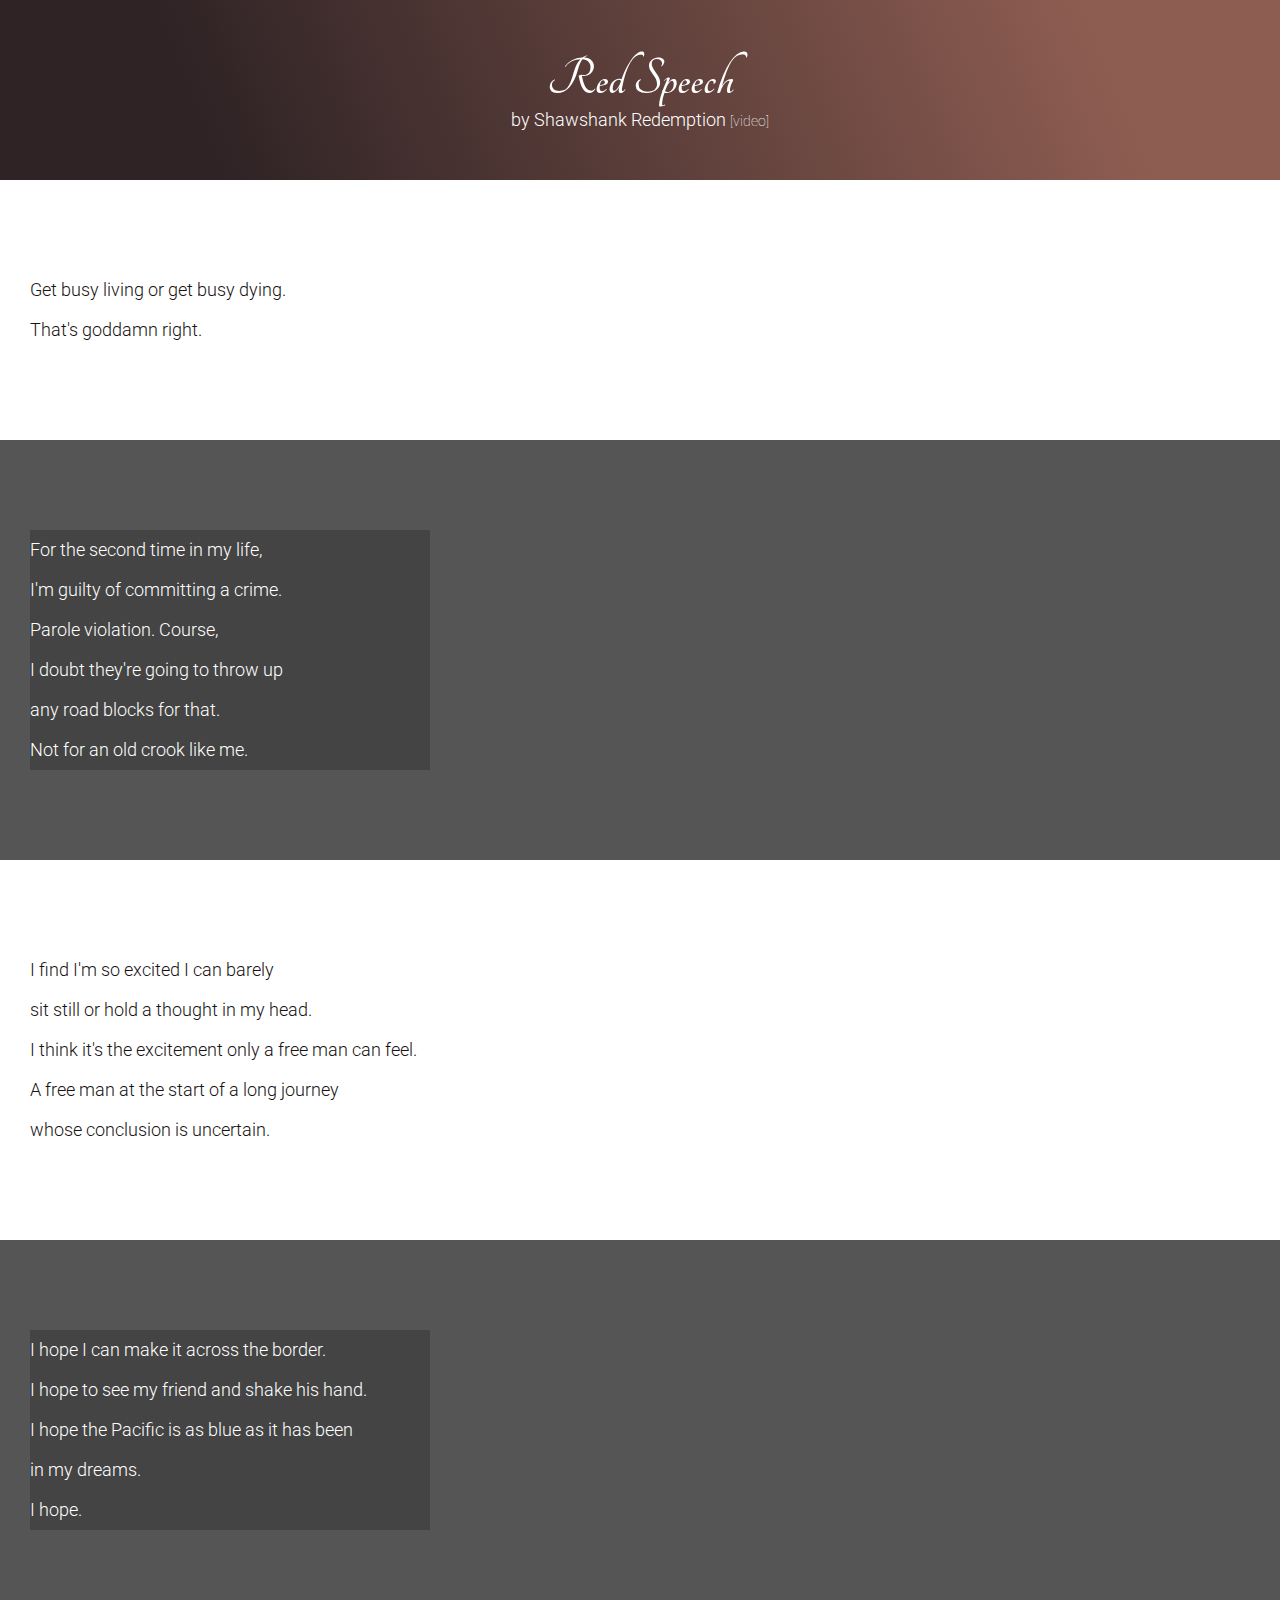
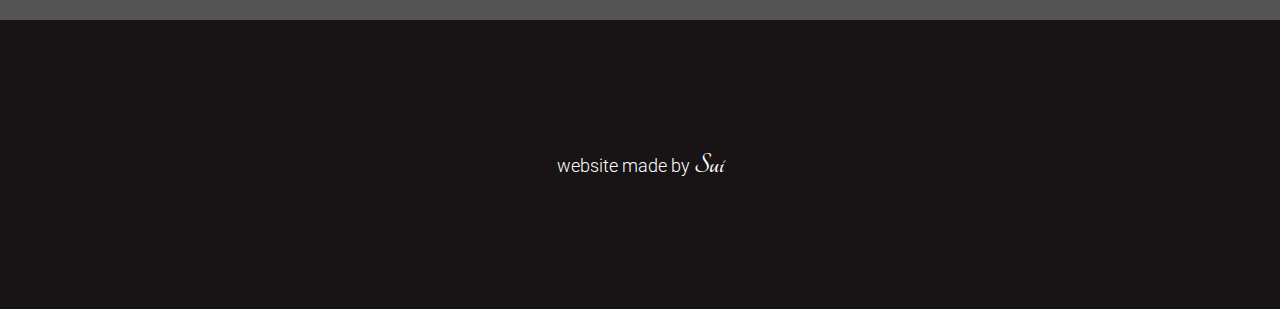
==== desafios/d012/index.html @ 98b160bb "att estilos de texto e blocos e imagens" ====
<!DOCTYPE html>
<html lang="pt-br">
<head>
    <meta charset="UTF-8">
    <meta http-equiv="X-UA-Compatible" content="IE=edge">
    <meta name="viewport" content="width=device-width, initial-scale=1.0">
    <title>So was Red</title>
    <link rel="shortcut icon" href="imagens/images.jpg" type="image/x-icon">
    <link rel="stylesheet" href="estilo/style.css">
</head>
<body>
    <!-- HEADER -->
    <header>
        <h1>Red Speech</h1>
        <p>by Shawshank Redemption <a href="https://youtu.be/zRBl0GPBm4o" target="_blank">[video]</a></p>
        
    </header>

    <!-- MAIN -->
    <main>
        <section class="normal">
            <p>Get busy living or get busy dying. <br>That's goddamn right.</p>
        </section>
        
        <section class="imagem">
            <p>For the second time in my life,
            <br>
            I'm guilty of committing a crime.
            <br>
            Parole violation. Course,
            <br>
            I doubt they're going to throw up
            <br>
            any road blocks for that.
            <br>
            Not for an old crook like me.</p>
        </section>

        <section class="normal">
            <p>I find I'm so excited I can barely
            <br>
            sit still or hold a thought in my head.
            <br>
            I think it's the excitement only a free man can feel.
            <br>
            A free man at the start of a long journey
            <br>
            whose conclusion is uncertain.</p>
        </section>

        <section class="imagem">
            <p>I hope I can make it across the border.
            <br>
            I hope to see my friend and shake his hand.
            <br>
            I hope the Pacific is as blue as it has been
            <br>
            in my dreams. <br>
            I hope.</p>
        </section>
    </main>

    <!-- FOOTER  -->
    <footer>
        <p>website made by <a href="https://github.com/RenanSui" target="_blank">Sui</a></p>
    </footer>
</body>
</html>
---- desafios/d012/estilo/style.css ----
/* ****FONTS*** */
/* Lora */
@import url('https://fonts.googleapis.com/css2?family=Tangerine:wght@700&display=swap');

/* Roboto */
@import url('https://fonts.googleapis.com/css2?family=Roboto:ital,wght@0,100;0,300;0,400;0,500;0,700;0,900;1,100;1,300;1,400;1,500;1,700;1,900&display=swap');

/* ****CONFIGURAÇÕES GLOBAIS**** */
*,
*::before,
*::after{
    margin: 0;
    padding: 0;
    box-sizing: border-box;
}

:root{
    --white: #fff;
    --dark: #181314;
    --font-Tangerine: 'Tangerine', cursive;
    --font-roboto: 'Roboto', sans-serif;;
}

html, body{
    min-height: 100vh;
    background-color: darkgray;
    font-family: var(--font-roboto);
}

h1{
    /* font-variant: small-caps; */
    font-family: var(--font-Tangerine);
    font-weight: 700;
    font-size: 55px;
}

p{
    font-weight: 300;
    font-size: 1.1158rem;
}

a{
    font-family: var(--font-Tangerine);
    color: var(--white);
    font-weight: 700;
    text-decoration: none;
    font-size: 30px;
}

a:hover{
    text-decoration: underline;
    color: rgba(255, 255, 255, 0.651);
}

/* ****HEADER**** */
header{
    background: linear-gradient(68.15deg, #2F2325 16.62%, #8E5D52 85.61%);
    color: var(--white);
    text-align: center;
}

header > h1{
    padding: 50px 0 0 0;
}

header > p{
    padding: 0 0 50px 0;
}

header > p > a{
    font-family: var(--font-roboto);
    font-weight: 100;
    font-size: 14px;
}

/* ****MAIN**** */
section{
    padding-top: 10vh;
    padding-bottom: 10vh;
    padding-left: 30px;
    line-height: 2.5em;
}

section.normal{
    background-color: white;
    color: #181314;
}

section.imagem{
    background-color: rgb(85, 85, 85);
    color: white;
}

section.imagem > p {
    width: 400px;
    background-color: rgba(0, 0, 0, 0.2);
}

/* ****FOOTER**** */

footer{
    background-color: var(--dark);
    text-align: center;
    padding: 10%;
}

footer > p{
    color: var(--white);
}
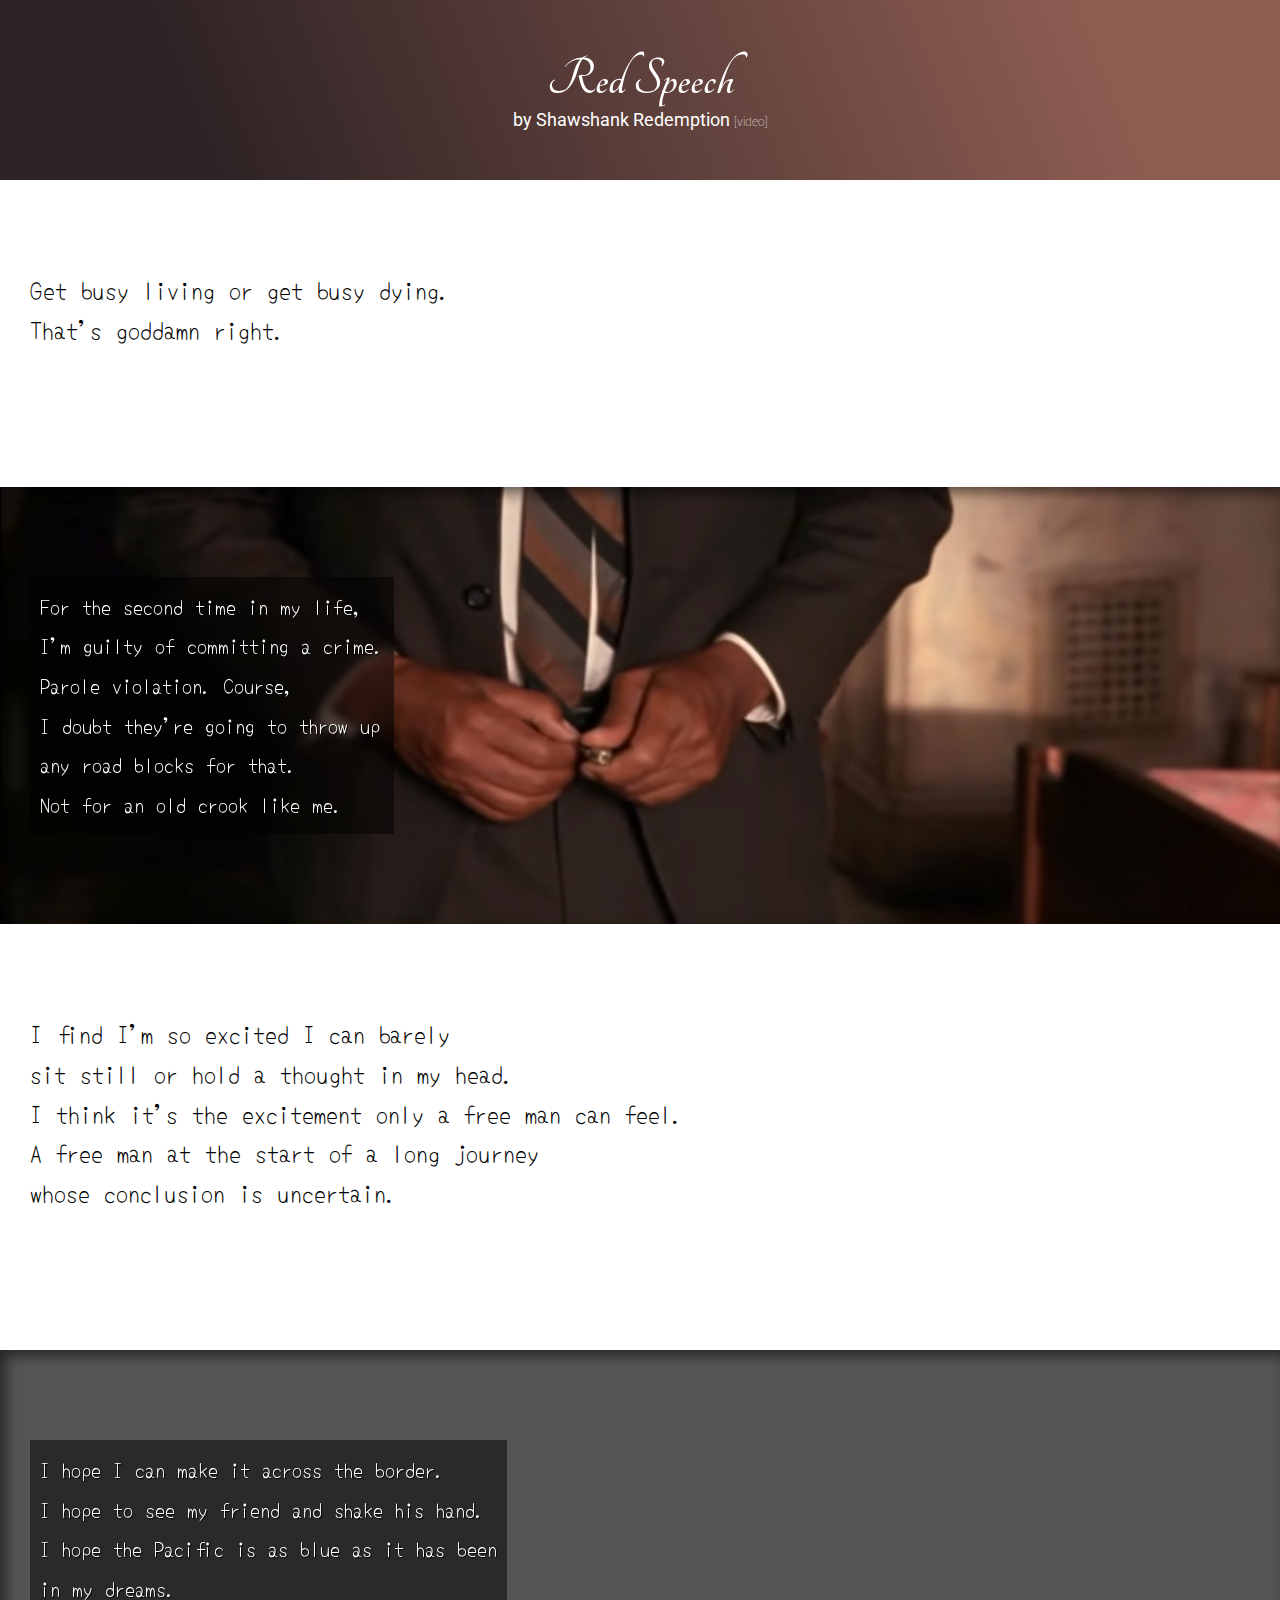
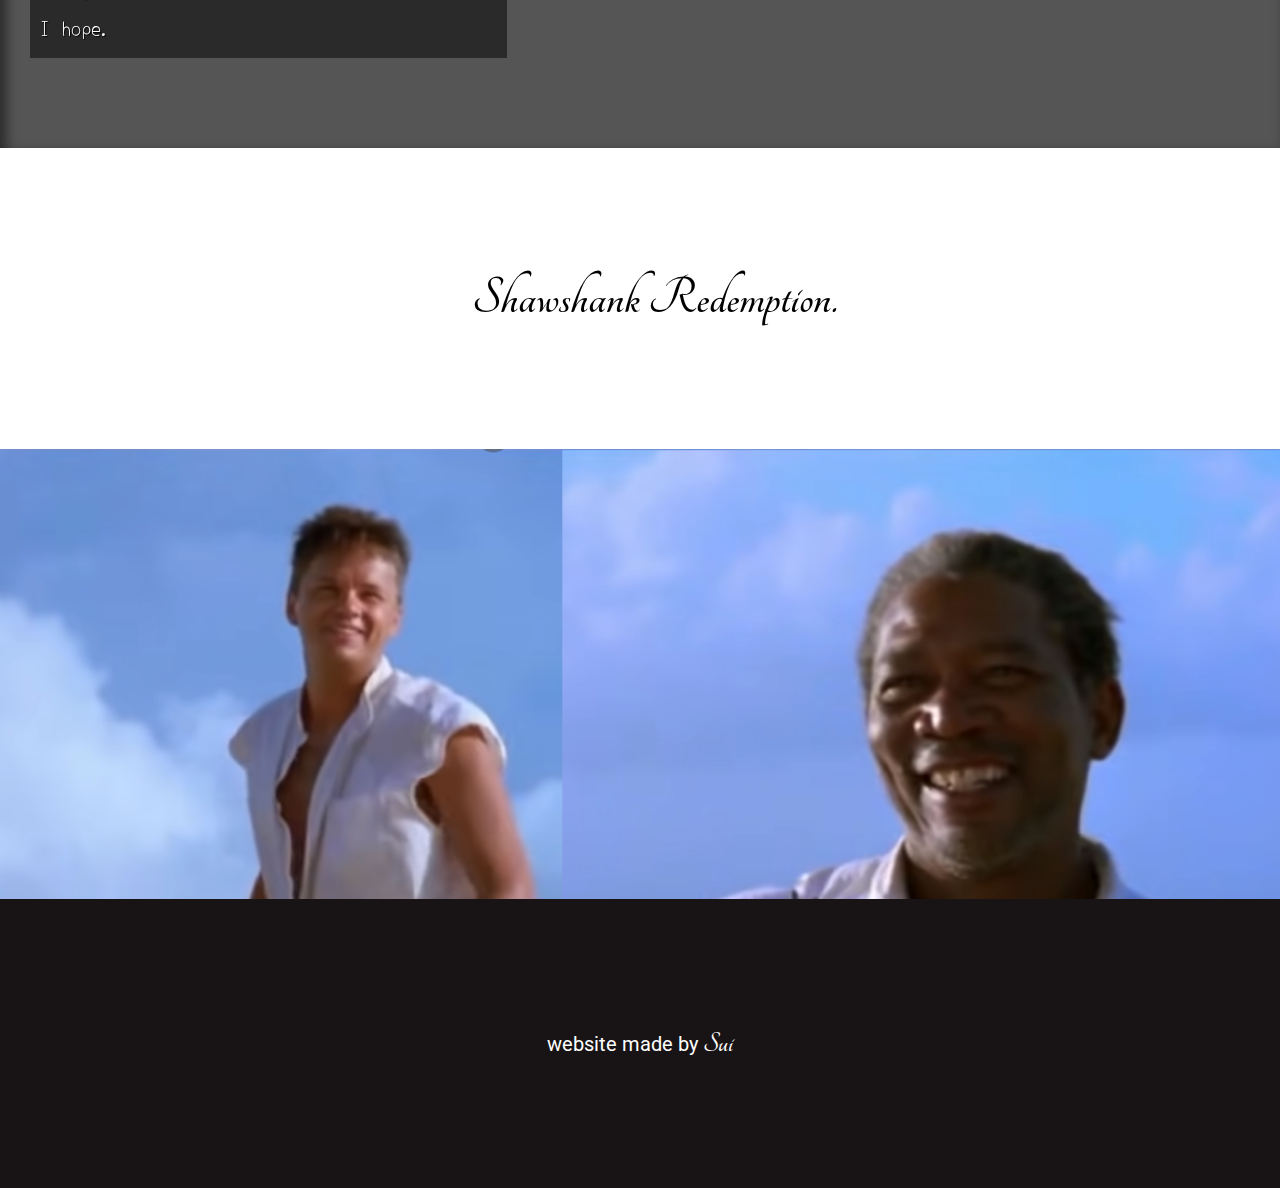
==== commit e972a62b: "Atualizando imagens, estilos e finalizando projeto." ====
--- a/desafios/d012/index.html
+++ b/desafios/d012/index.html
@@ -22,7 +22,7 @@
             <p>Get busy living or get busy dying. <br>That's goddamn right.</p>
         </section>
         
-        <section class="imagem">
+        <section class="imagem" id="img_01">
             <p>For the second time in my life,
             <br>
             I'm guilty of committing a crime.
@@ -48,7 +48,7 @@
             whose conclusion is uncertain.</p>
         </section>
 
-        <section class="imagem">
+        <section class="imagem" id="img_02">
             <p>I hope I can make it across the border.
             <br>
             I hope to see my friend and shake his hand.
@@ -58,6 +58,14 @@
             in my dreams. <br>
             I hope.</p>
         </section>
+
+        <section class="logo_film normal">
+            <h1>Shawshank Redemption.</h1>
+        </section>
+
+        <section class="last_img">
+
+        </section>
     </main>
 
     <!-- FOOTER  -->
--- a/desafios/d012/estilo/style.css
+++ b/desafios/d012/estilo/style.css
@@ -1,9 +1,12 @@
 /* ****FONTS*** */
-/* Lora */
-@import url('https://fonts.googleapis.com/css2?family=Tangerine:wght@700&display=swap');
+/* Tangerine */
+@import url('https://fonts.googleapis.com/css2?family=Tangerine:wght@400;700&display=swap');
 
 /* Roboto */
 @import url('https://fonts.googleapis.com/css2?family=Roboto:ital,wght@0,100;0,300;0,400;0,500;0,700;0,900;1,100;1,300;1,400;1,500;1,700;1,900&display=swap');
+
+/* Yomogi */
+@import url('https://fonts.googleapis.com/css2?family=Yomogi&display=swap');
 
 /* ****CONFIGURAÇÕES GLOBAIS**** */
 *,
@@ -14,43 +17,62 @@
     box-sizing: border-box;
 }
 
+::selection {
+    background: rgba(0, 0, 0, 0.2);
+    color: #ff0000;
+}
+
 :root{
     --white: #fff;
     --dark: #181314;
-    --font-Tangerine: 'Tangerine', cursive;
-    --font-roboto: 'Roboto', sans-serif;;
+    --font-light: 'Roboto', sans-serif;
+    --font-heavy: 'Tangerine', cursive;
+    --font-hand: 'Yomogi', cursive;
 }
 
 html, body{
+    font-family: var(--font-light);
+
     min-height: 100vh;
-    background-color: darkgray;
-    font-family: var(--font-roboto);
+    background-image: url('../imagens/pattern004.png');
+}
+
+@media all and (min-width: 1300px){
+    body{
+        margin: 0 20% 0 20%;
+    }
 }
 
 h1{
-    /* font-variant: small-caps; */
-    font-family: var(--font-Tangerine);
+    font-family: var(--font-heavy);
     font-weight: 700;
     font-size: 55px;
 }
 
 p{
-    font-weight: 300;
-    font-size: 1.1158rem;
+    font-weight: 400;
+    font-size: 1.1158em;
 }
 
 a{
-    font-family: var(--font-Tangerine);
+    font-family: var(--font-heavy);
+    font-weight: 700;
+    font-size: 30px;
+
     color: var(--white);
-    font-weight: 700;
     text-decoration: none;
-    font-size: 30px;
 }
 
 a:hover{
     text-decoration: underline;
     color: rgba(255, 255, 255, 0.651);
 }
+
+
+
+
+
+
 
 /* ****HEADER**** */
 header{
@@ -61,40 +83,102 @@
 
 header > h1{
     padding: 50px 0 0 0;
+    font-size: clamp(45px, 10vw,55px);
 }
 
 header > p{
     padding: 0 0 50px 0;
+    font-size: clamp(14px, 2.5vw, 1.125em);
 }
 
 header > p > a{
-    font-family: var(--font-roboto);
+    font-family: var(--font-light);
     font-weight: 100;
-    font-size: 14px;
+    font-size: 12px;
 }
+
+
+
+
+
+
 
 /* ****MAIN**** */
 section{
     padding-top: 10vh;
     padding-bottom: 10vh;
     padding-left: 30px;
-    line-height: 2.5em;
+    line-height: 2.2em;
+
+    font-family: var(--font-hand);
+    font-size: clamp(12px, 2.5vw, 1.125em);
+    font-weight: 400;
+}
+
+section > p {
+    padding-bottom: 2em;
 }
 
 section.normal{
     background-color: white;
-    color: #181314;
+    color: #000000;
+}
+section.normal > p{
+    font-size: clamp(12px, 2.5vw, 1.325em);
 }
 
 section.imagem{
     background-color: rgb(85, 85, 85);
     color: white;
+    box-shadow: inset 6px 6px 13px 0px rgba(0, 0, 0, 0.534);
+    background-size: cover;
 }
 
 section.imagem > p {
-    width: 400px;
-    background-color: rgba(0, 0, 0, 0.2);
+    display: inline-block;
+    padding: 10px;
+    background-color: rgba(0, 0, 0, 0.5);
+    backdrop-filter: blur(5px);
+    text-shadow: 1px 1px 1px black;
 }
+
+section#img_01{
+    background-image: url('../imagens/SSR1.png');
+}
+
+section#img_02{
+    background-image: url('../imagens/SSR5.png');
+    background-position: center center;
+    background-attachment: fixed;
+
+
+}
+
+.logo_film{
+    font-size: clamp(45px, 10vw,55px);
+    text-align: center;
+}
+
+.last_img{
+    background-image: url(../imagens/SSR0.png);
+    height: 450px;
+
+    background-size: cover;
+    background-repeat: no-repeat;
+}
+
+@media all and (max-width: 600px){
+    .last_img{
+        background-image: url(../imagens/SSR7.png);
+        height: 894px;
+    }
+}
+
+
+
+
+
+
 
 /* ****FOOTER**** */
 
@@ -102,6 +186,7 @@
     background-color: var(--dark);
     text-align: center;
     padding: 10%;
+    font-size: clamp(12px, 2.5vw, 1.125em);
 }
 
 footer > p{
